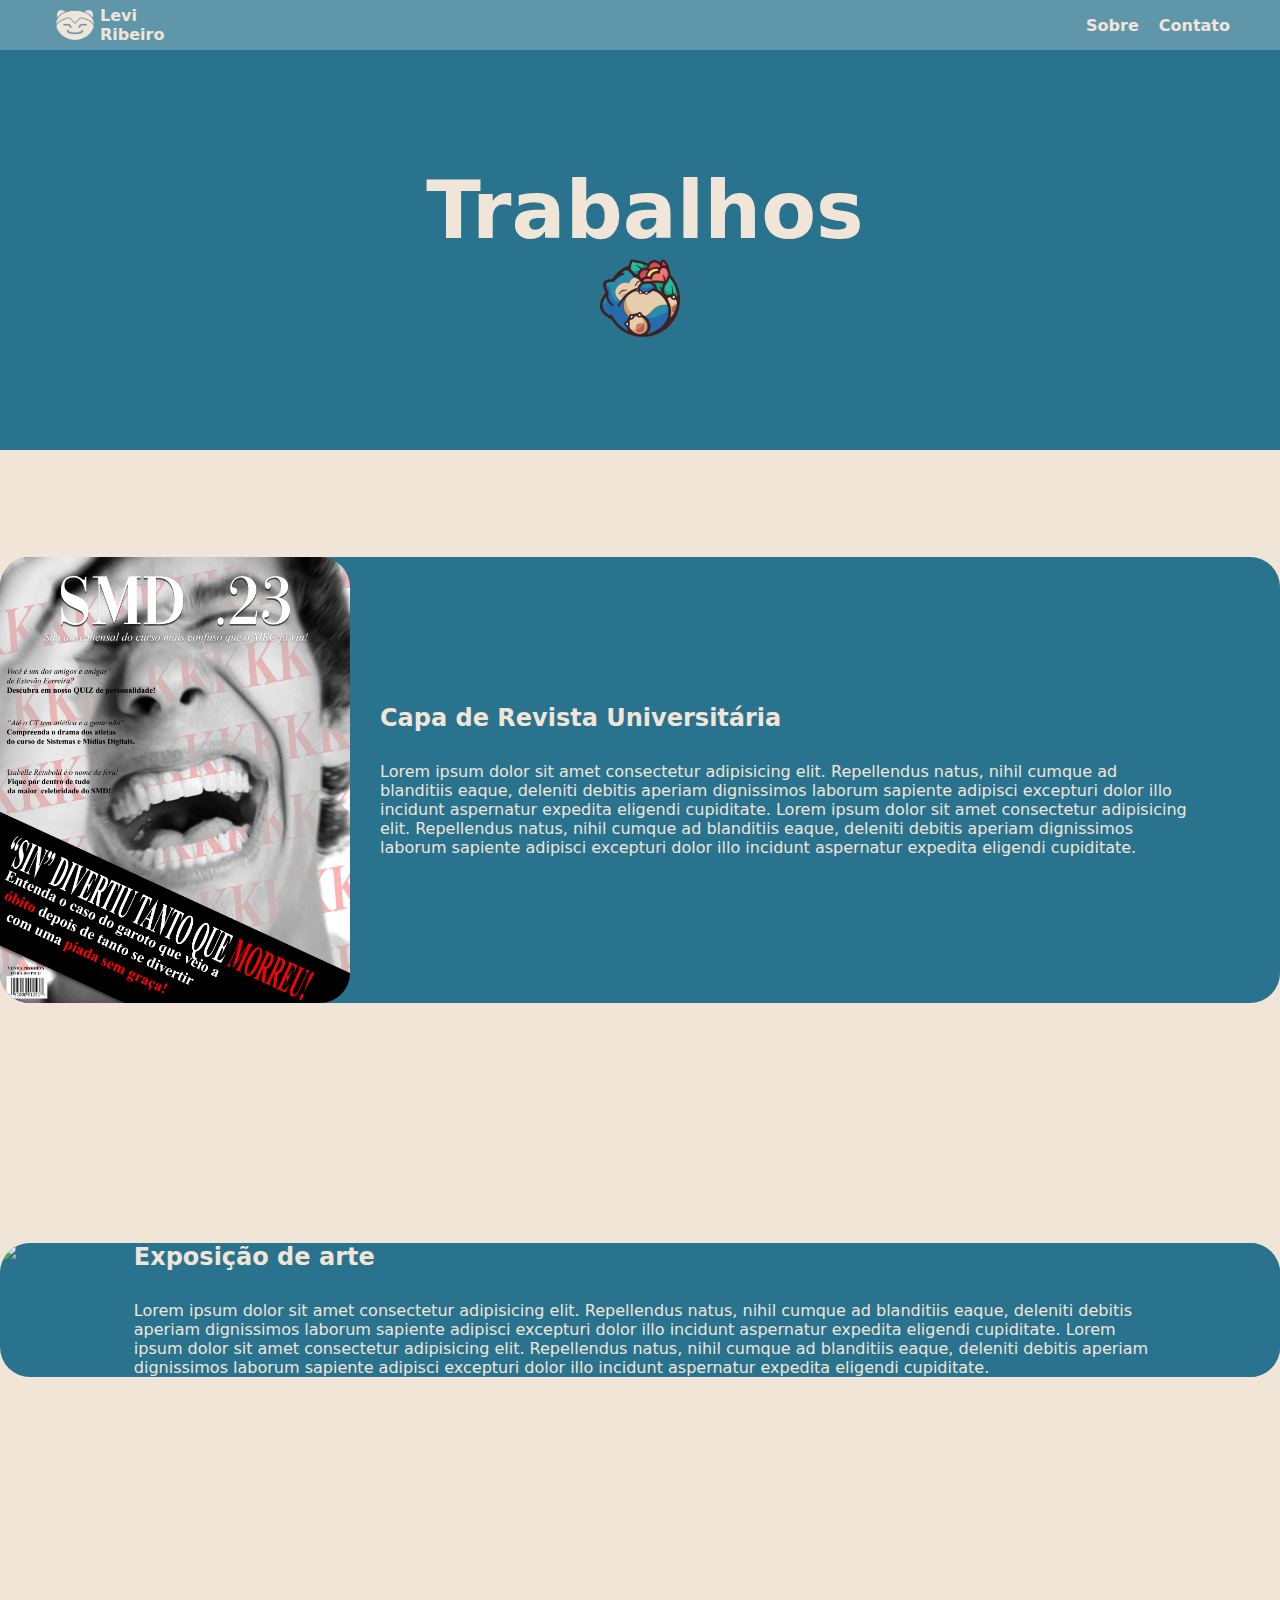
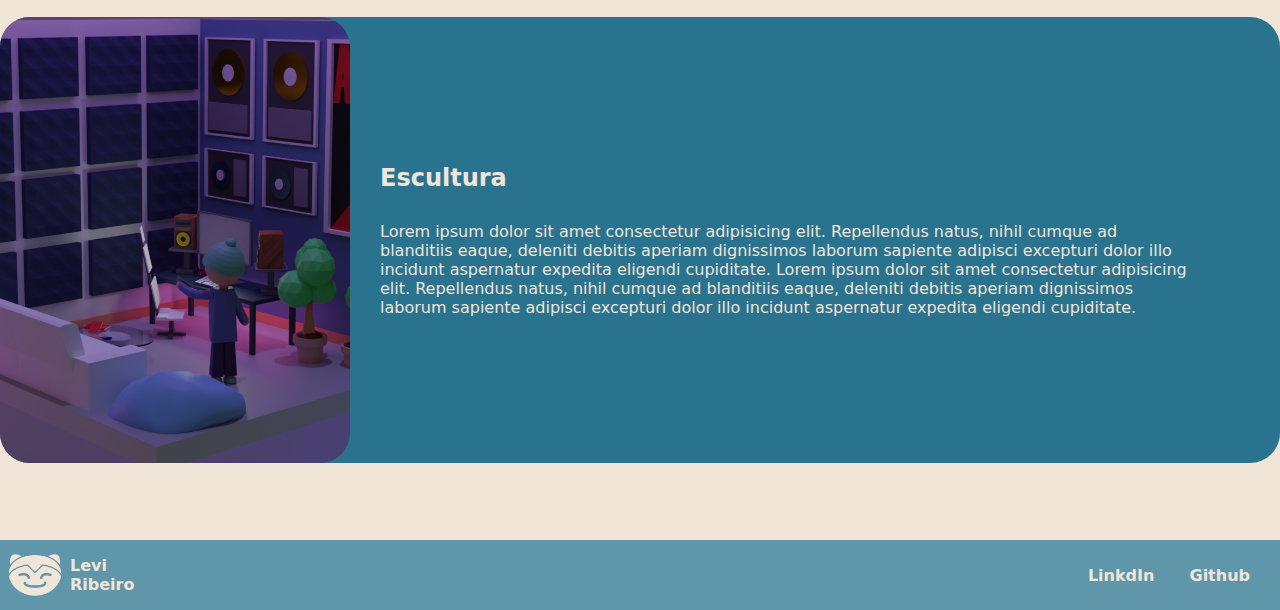
==== trabalho.html @ ff737fde "Página de trabalhos" ====
<!DOCTYPE html>
<html lang="en">
  <head>
    <meta charset="UTF-8" />
    <meta http-equiv="X-UA-Compatible" content="IE=edge" />
    <meta name="viewport" content="width=device-width, initial-scale=1.0" />
    <title>Trabalhos</title>
    <link rel="stylesheet" href="styles_trabalho.css" />
    <link rel="icon" type="image" href="snorlax_icon.png" />
  </head>
  <body>
    <nav>
      <div class="logo">
        <img src="assets/snorlax_icon.png" alt="icon_snorlax" />
        <p>Levi Ribeiro</p>
      </div>
      <div class="links">
        <a href="index.html">Sobre</a>
        <a href="index.html" href="#contato">Contato</a>
      </div>
    </nav>
    <section>
      <h1>Trabalhos</h1>
      <img src="assets/snorlax_pic.png" />
    </section>
    <section class="telas">
      <div>
        <div>
          <img src="assets/cover_revista.png" />
          <div>
            <h2>Capa de Revista Universitária</h2>
            <p>
              Lorem ipsum dolor sit amet consectetur adipisicing elit.
              Repellendus natus, nihil cumque ad blanditiis eaque, deleniti
              debitis aperiam dignissimos laborum sapiente adipisci excepturi
              dolor illo incidunt aspernatur expedita eligendi cupiditate. Lorem
              ipsum dolor sit amet consectetur adipisicing elit. Repellendus
              natus, nihil cumque ad blanditiis eaque, deleniti debitis aperiam
              dignissimos laborum sapiente adipisci excepturi dolor illo
              incidunt aspernatur expedita eligendi cupiditate.
            </p>
          </div>
        </div>
      </div>
    </section>
    <section class="telas">
      <div>
        <div>
          <img src="assets/cover_arte_correct.png" />
          <div>
            <h2>Exposição de arte</h2>
            <p>
              Lorem ipsum dolor sit amet consectetur adipisicing elit.
              Repellendus natus, nihil cumque ad blanditiis eaque, deleniti
              debitis aperiam dignissimos laborum sapiente adipisci excepturi
              dolor illo incidunt aspernatur expedita eligendi cupiditate. Lorem
              ipsum dolor sit amet consectetur adipisicing elit. Repellendus
              natus, nihil cumque ad blanditiis eaque, deleniti debitis aperiam
              dignissimos laborum sapiente adipisci excepturi dolor illo
              incidunt aspernatur expedita eligendi cupiditate.
            </p>
          </div>
        </div>
      </div>
    </section>
    <section class="telas">
      <div>
        <div>
          <img src="assets/cover_studio_correct.png" />
          <div>
            <h2>Escultura</h2>
            <p>
              Lorem ipsum dolor sit amet consectetur adipisicing elit.
              Repellendus natus, nihil cumque ad blanditiis eaque, deleniti
              debitis aperiam dignissimos laborum sapiente adipisci excepturi
              dolor illo incidunt aspernatur expedita eligendi cupiditate. Lorem
              ipsum dolor sit amet consectetur adipisicing elit. Repellendus
              natus, nihil cumque ad blanditiis eaque, deleniti debitis aperiam
              dignissimos laborum sapiente adipisci excepturi dolor illo
              incidunt aspernatur expedita eligendi cupiditate.
            </p>
          </div>
        </div>
      </div>
    </section>
    <footer>
      <div class="logo">
        <img src="assets/snorlax_icon.png" alt="icon_snorlax" />
        <p>Levi Ribeiro</p>
      </div>
      <div>
        <a href="https://br.linkedin.com/" target="_blank">LinkdIn</a>
        <a href="https://github.com/ribeiroLevi" target="_blank">Github</a>
      </div>
    </footer>
  </body>
</html>
---- styles_trabalho.css ----
* {
  margin: 0;
  scroll-behavior: smooth;
  font-family: system-ui, -apple-system, BlinkMacSystemFont, "Segoe UI", Roboto,
    Oxygen, Ubuntu, Cantarell, "Open Sans", "Helvetica Neue", sans-serif;
}
body {
  background-color: #f1e5d8;
}
body nav p {
  display: inline-block;
  width: 50px;
}
body nav {
  background-color: #6096aa;
  display: flex;
  justify-content: space-between;
  align-items: center;
  font-weight: 700;
  color: #f1e5d8;
}
body nav a {
  color: #f1e5d8;
  text-decoration: none;
}
body nav div {
  margin-left: 50px;
  margin-right: 50px;
}
body nav img {
  width: 50px;
  align-items: baseline;
}
.logo {
  display: flex;
  align-items: center;
}
.links {
  display: flex;
  gap: 20px;
}
.links button {
  background-color: #f1e5d8;
  border: none;
  border-radius: 3px;
  color: #6096aa;
  font-weight: 700;
  cursor: pointer;
}
a:hover {
  cursor: pointer;
}

body section {
  background-color: #29738f;
  width: 100%;
  height: 400px;
  display: flex;
  justify-content: center;
  align-items: center;
  flex-direction: column;
}
body section h1 {
  color: #f1e5d8;
  font-size: 80px;
  margin-left: 10px;
}

body section img {
  object-fit: contain;
  width: 80px;
}
body .telas {
  background-color: #f1e5d8;
  border-radius: 1000px;
  width: 100%;
  margin-top: 100px;
  gap: 100px;
  margin-top: 100px;
  margin-bottom: 100px;
  padding-top: 30px;
  border-radius: 50px;
  display: flex;
  align-items: center;
}
.telas img {
  width: 350px;
  border-radius: 30px;
}
.telas div div {
  gap: 30px;
  display: flex;
  background-color: #29738f;
  border-radius: 30px;
  align-self: center;
}

.telas div div div {
  display: flex;
  flex-direction: column;
}

.telas p {
  width: 90%;
  color: #f1e5d8;
}

.telas h2 {
  color: #f1e5d8;
}

body footer {
  background-color: #6096aa;
  display: flex;
  flex-direction: row;
  justify-content: space-between;
  align-items: center;
}
body footer img {
  height: 70px;
}
body footer p {
  width: 50px;
  font-weight: 700;
  color: #f1e5d8;
}

body footer a {
  margin-right: 30px;
  text-decoration: none;
  color: #f1e5d8;
  font-weight: 700;
}
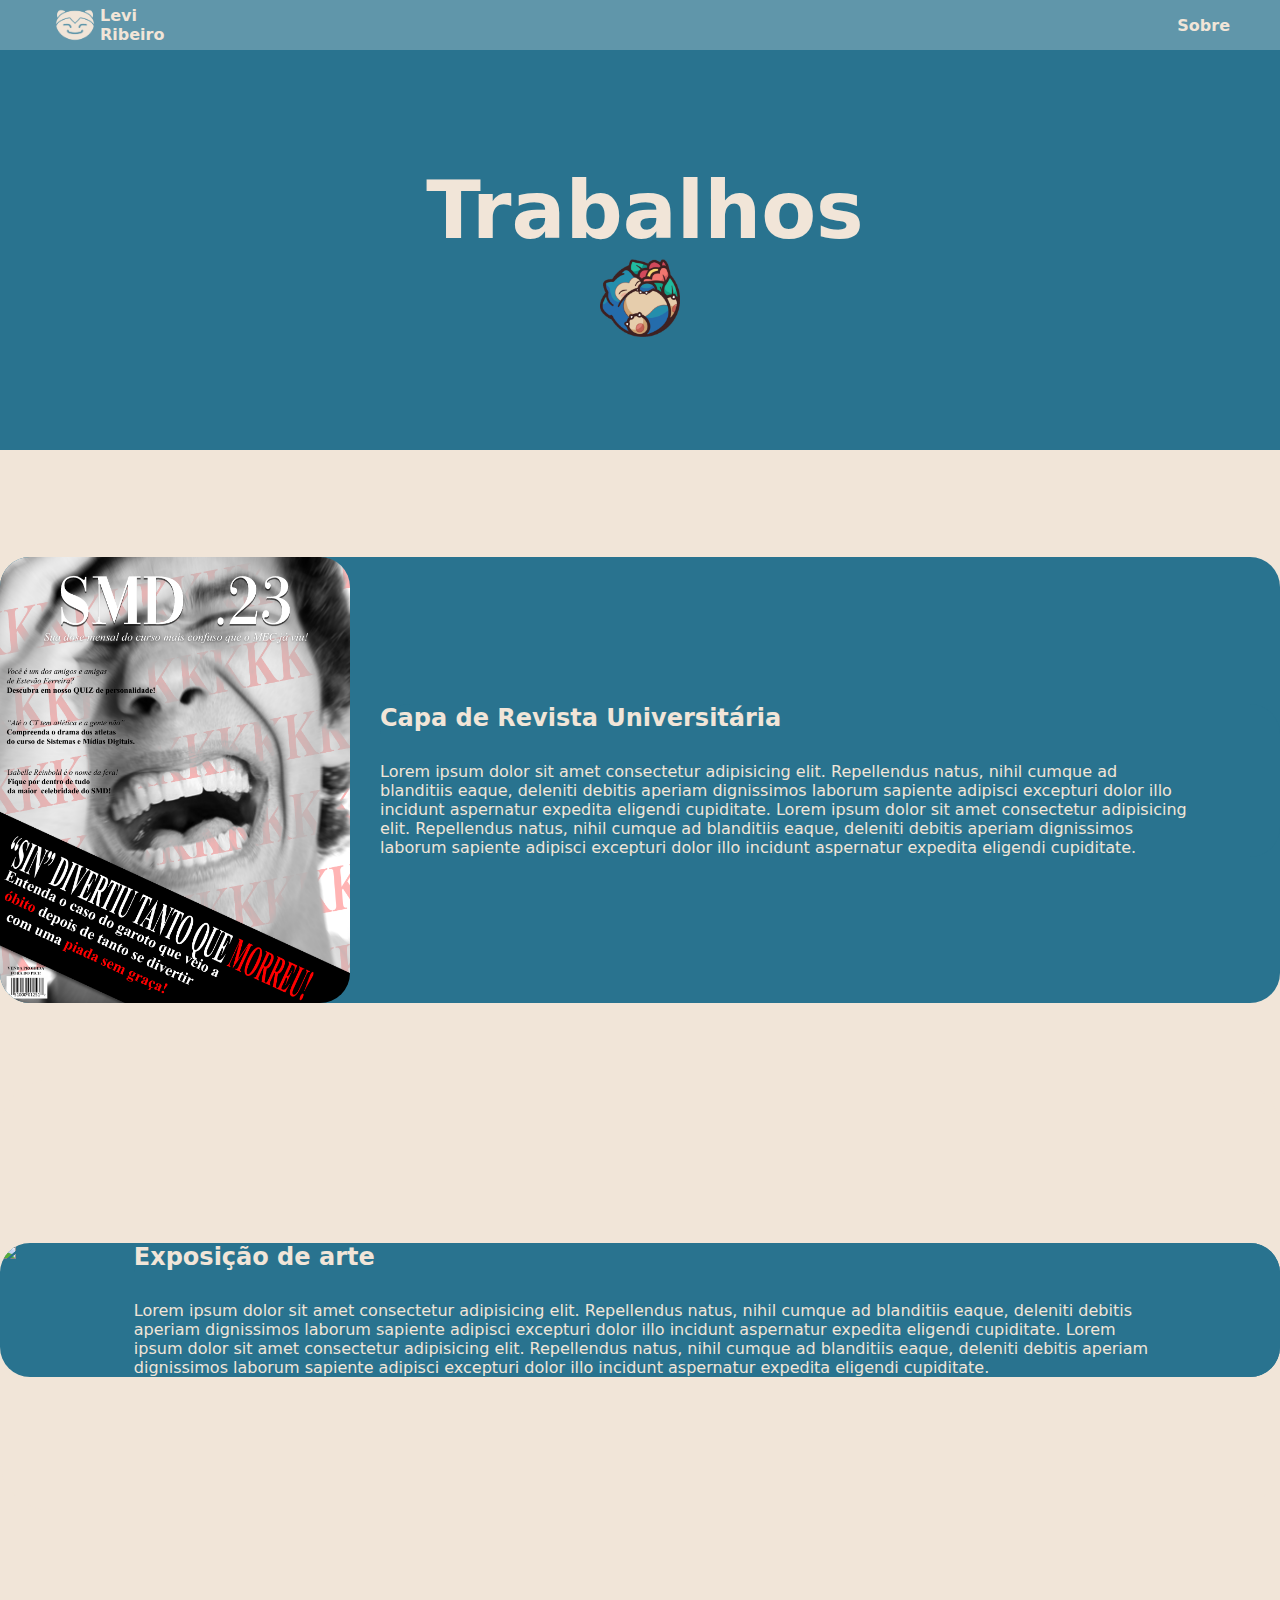
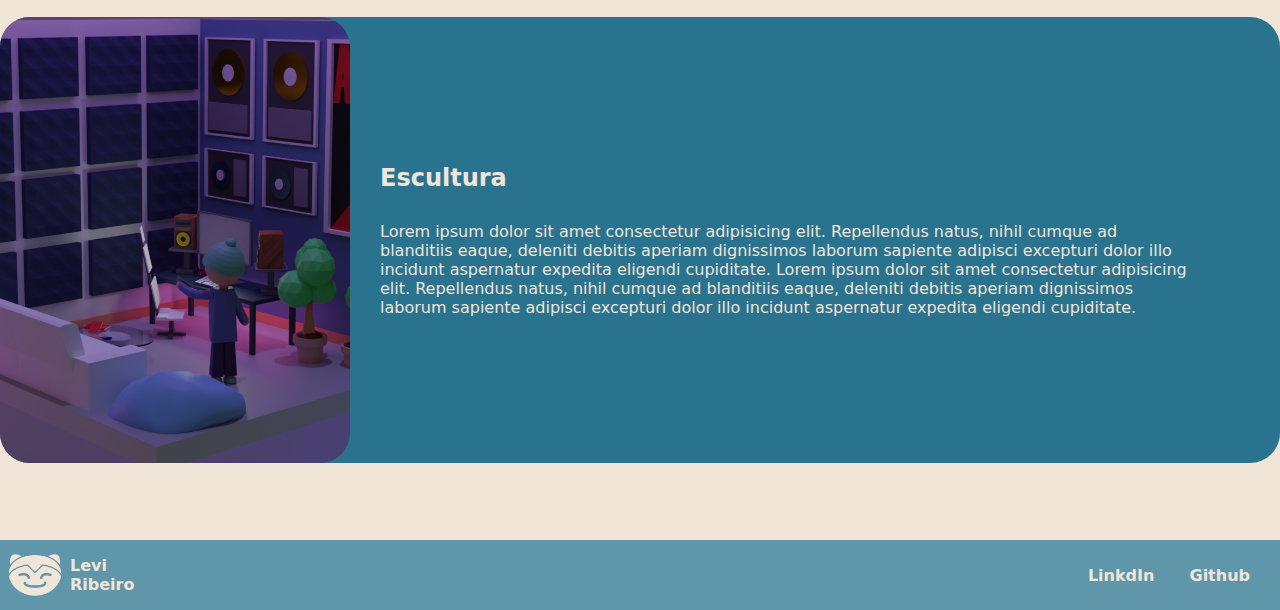
==== commit c0043657: "Add files via upload" ====
--- a/trabalho.html
+++ b/trabalho.html
@@ -16,7 +16,6 @@
       </div>
       <div class="links">
         <a href="index.html">Sobre</a>
-        <a href="index.html" href="#contato">Contato</a>
       </div>
     </nav>
     <section>
